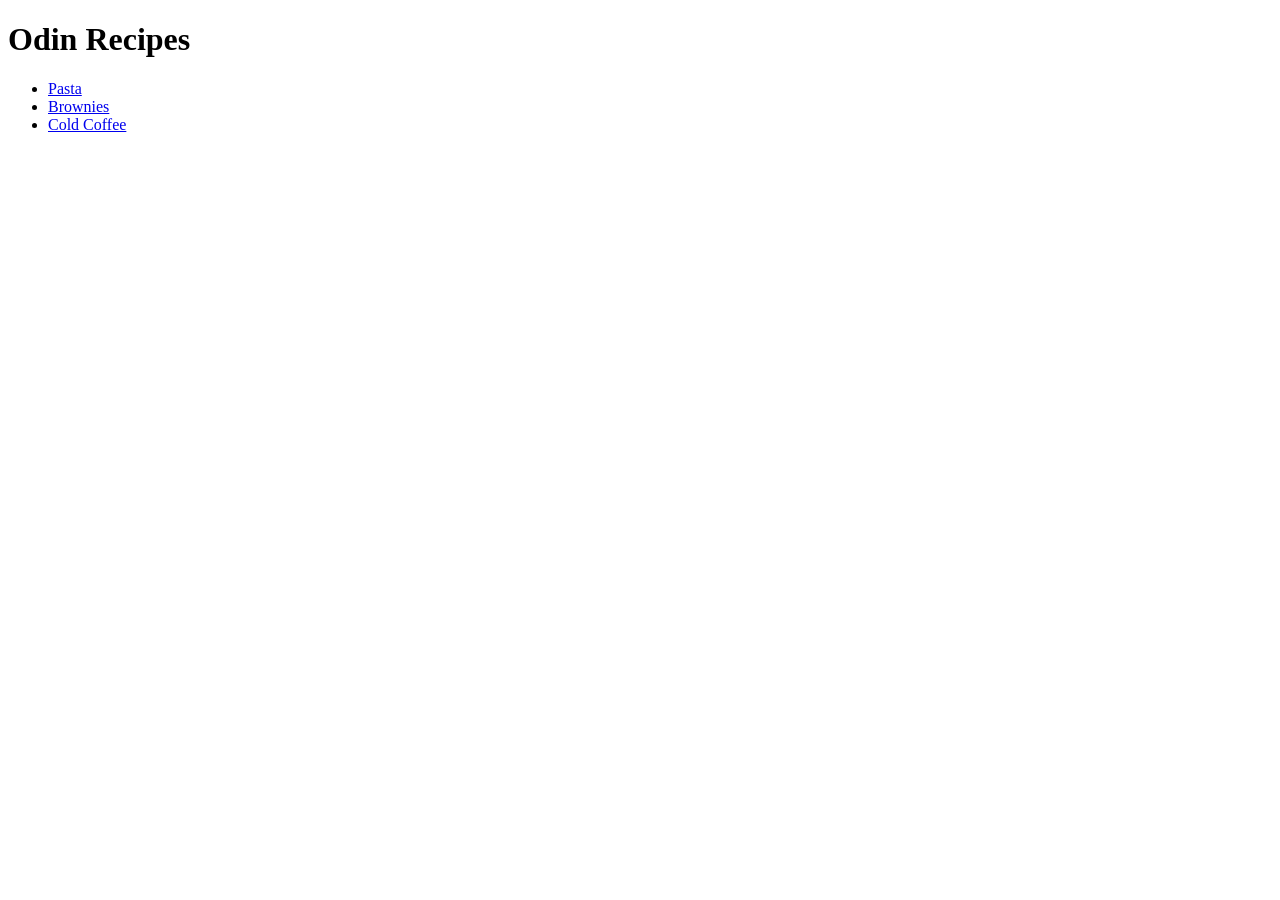
==== index.html @ f5d7bc09 "Add Recipe Pages and Images" ====
<!DOCTYPE html>
<html lang="en">
<head>
    <meta charset="UTF-8">
    <meta name="viewport" content="width=device-width, initial-scale=1.0">
    <title>Odin Recipes</title>
</head>
<body>
    <h1>Odin Recipes</h1>
    <ul>
        <li><a href="./recipes/pasta.html">Pasta</a></li>
        <li><a href="./recipes/brownies.html">Brownies</a></li>
        <li><a href="./recipes/coldcoffee.html">Cold Coffee</a></li>
    </ul>
</body>
</html>
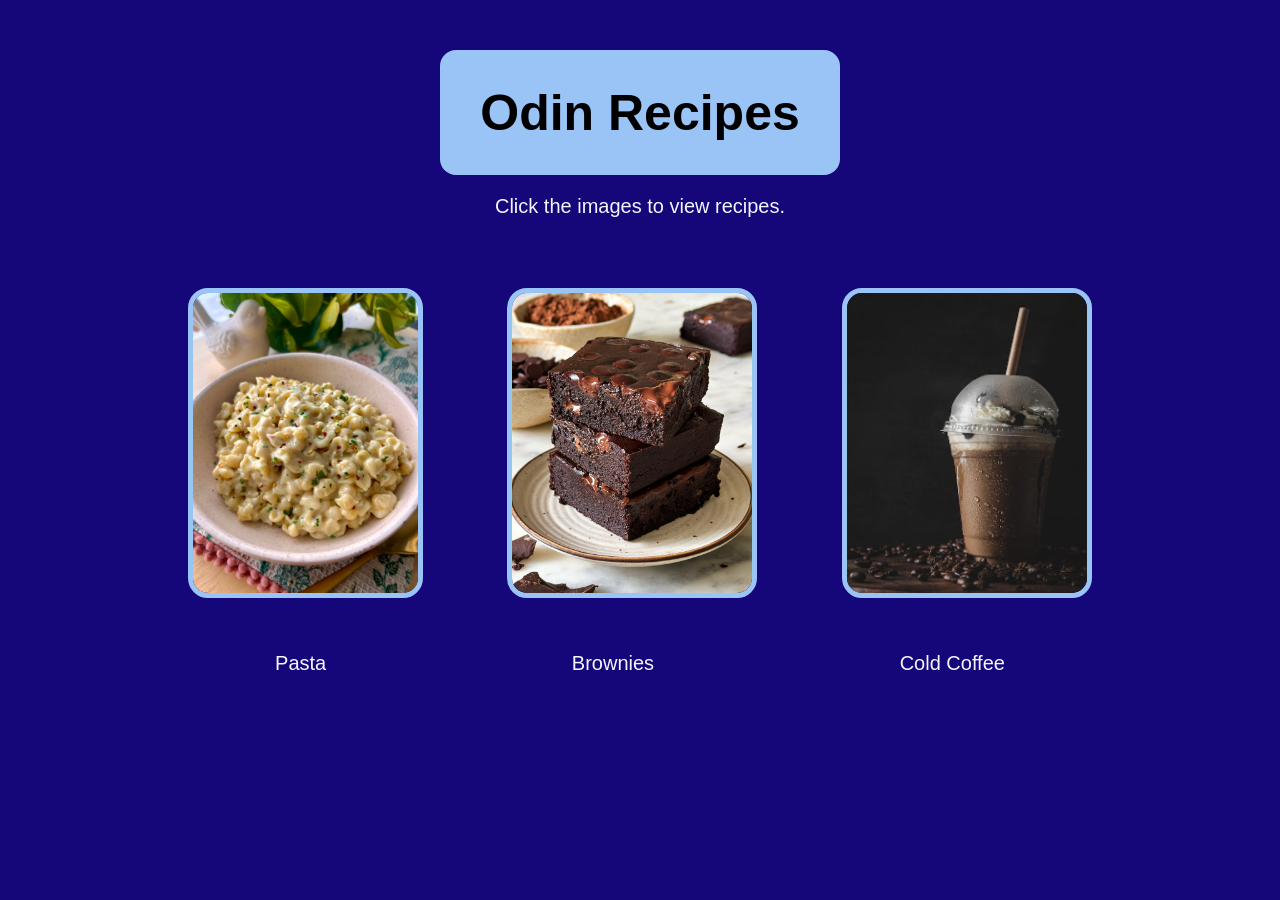
==== commit addf8093: "Add CSS" ====
--- a/index.html
+++ b/index.html
@@ -4,13 +4,28 @@
     <meta charset="UTF-8">
     <meta name="viewport" content="width=device-width, initial-scale=1.0">
     <title>Odin Recipes</title>
+    <link rel="stylesheet" href="style.css">
 </head>
 <body>
-    <h1>Odin Recipes</h1>
-    <ul>
-        <li><a href="./recipes/pasta.html">Pasta</a></li>
-        <li><a href="./recipes/brownies.html">Brownies</a></li>
-        <li><a href="./recipes/coldcoffee.html">Cold Coffee</a></li>
-    </ul>
+    <div id="odin-recipes-bg">
+        <h1 id="odin-recipes">Odin Recipes</h1>
+    </div>
+    <p class="text">Click the images to view recipes.</p>
+    <div id="images">
+        <a href="./recipes/pasta.html">
+            <img src="./img/pasta.jpg" alt="Delicious White Sause Pasta">
+        </a>
+        <a href="./recipes/brownies.html">
+            <img src="./img/brownies.jpg" alt="Rich Fudgy Chocolate Brownies">
+        </a>
+        <a href="./recipes/coldcoffee.html">
+            <img src="./img/coldcoffee.jpg" alt="Creamy Homemade Cold Coffee">
+        </a>
+    </div>
+    <div class="text">
+        <span id="t1">Pasta</span>
+        <span id="t2">Brownies</span>
+        <span id="t3">Cold Coffee</span>
+    </div>
 </body>
 </html>
--- a/style.css
+++ b/style.css
@@ -0,0 +1,35 @@
+body {
+    font-family: Arial, Helvetica, sans-serif;
+    background-color: rgb(21, 6, 122);
+}
+#odin-recipes {
+    text-align: center;
+    font-size: 50px;
+    color: black;
+}
+#odin-recipes-bg {
+    background-color: rgb(154, 196, 245);
+    border-radius: 16px; /* Curves the background and corners */
+    overflow: hidden; /* Clips any inner content to the curved shape */
+    width: 400px;
+    margin: 0 auto;
+    margin-top: 50px;
+}
+#images {
+    text-align: center;
+}
+#images img {
+    margin: 50px 40px;
+    height: 300px;
+    border-radius: 20px;
+    border: 5px solid rgb(154, 196, 245);
+}
+.text {
+    text-align: center;
+    color: aliceblue;
+    font-size: 20px;
+}
+span {
+    margin-left: 120px;
+    margin-right: 120px;
+}
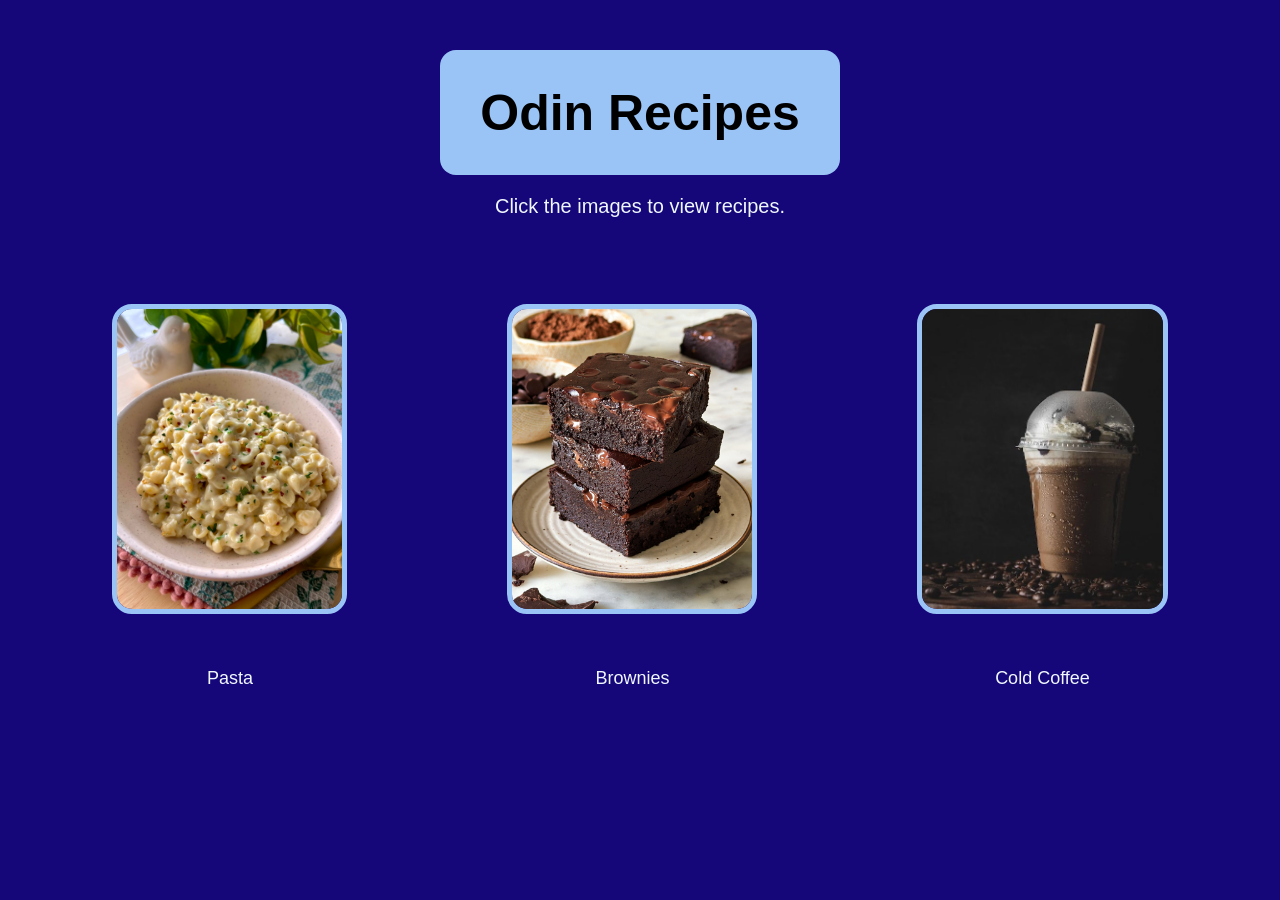
==== commit f5666293: "Improve alignment of text under images" ====
--- a/index.html
+++ b/index.html
@@ -12,20 +12,24 @@
     </div>
     <p class="text">Click the images to view recipes.</p>
     <div id="images">
-        <a href="./recipes/pasta.html">
-            <img src="./img/pasta.jpg" alt="Delicious White Sause Pasta">
-        </a>
-        <a href="./recipes/brownies.html">
-            <img src="./img/brownies.jpg" alt="Rich Fudgy Chocolate Brownies">
-        </a>
-        <a href="./recipes/coldcoffee.html">
-            <img src="./img/coldcoffee.jpg" alt="Creamy Homemade Cold Coffee">
-        </a>
-    </div>
-    <div class="text">
-        <span id="t1">Pasta</span>
-        <span id="t2">Brownies</span>
-        <span id="t3">Cold Coffee</span>
+        <figure>
+            <a href="./recipes/pasta.html">
+                <img src="./img/pasta.jpg" alt="Delicious White Sause Pasta">
+            </a>
+            <figcaption>Pasta</figcaption>
+        </figure>
+        <figure>
+            <a href="./recipes/brownies.html">
+                <img src="./img/brownies.jpg" alt="Rich Fudgy Chocolate Brownies">
+            </a>
+            <figcaption>Brownies</figcaption>
+        </figure>
+        <figure>
+            <a href="./recipes/coldcoffee.html">
+                <img src="./img/coldcoffee.jpg" alt="Creamy Homemade Cold Coffee">
+            </a>
+            <figcaption>Cold Coffee</figcaption>
+        </figure>
     </div>
 </body>
 </html>
--- a/style.css
+++ b/style.css
@@ -16,6 +16,9 @@
     margin-top: 50px;
 }
 #images {
+    display: flex;
+    justify-content: center;
+    flex-wrap: wrap;
     text-align: center;
 }
 #images img {
@@ -29,7 +32,7 @@
     color: aliceblue;
     font-size: 20px;
 }
-span {
-    margin-left: 120px;
-    margin-right: 120px;
+figcaption {
+    color: aliceblue;
+    font-size: 18px;
 }
